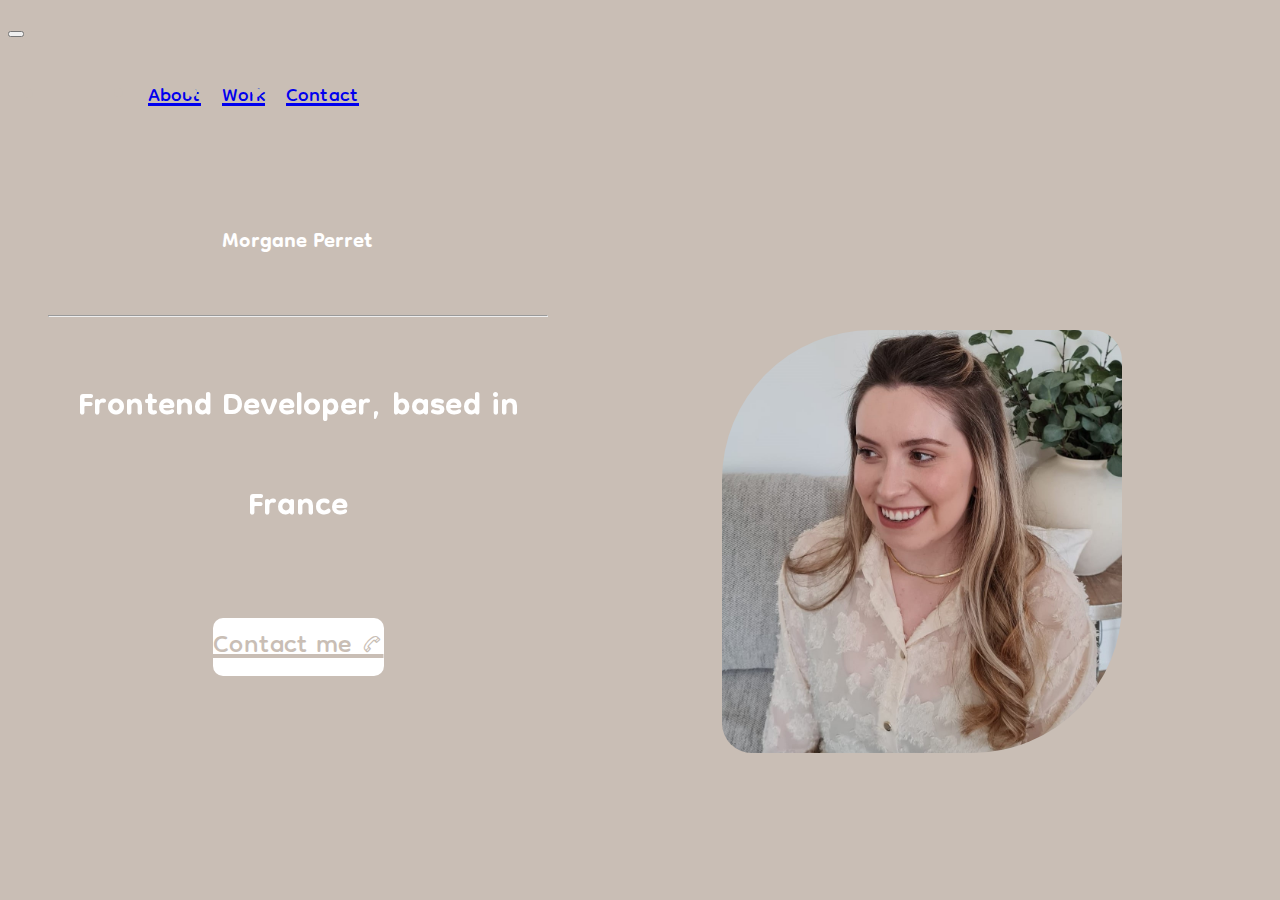
==== index.html @ 740811f5 "Initial commit" ====
<!DOCTYPE html>
<html lang="en">
  <head>
    <meta charset="UTF-8" />
    <meta http-equiv="X-UA-Compatible" content="IE=edge" />
    <meta name="viewport" content="width=device-width, initial-scale=1.0" />
    <link
      href="https://cdn.jsdelivr.net/npm/bootstrap@5.3.0-alpha3/dist/css/bootstrap.min.css"
      rel="stylesheet"
      integrity="sha384-KK94CHFLLe+nY2dmCWGMq91rCGa5gtU4mk92HdvYe+M/SXH301p5ILy+dN9+nJOZ"
      crossorigin="anonymous"
    />
    <link rel="preconnect" href="https://fonts.googleapis.com" />
    <link rel="preconnect" href="https://fonts.gstatic.com" crossorigin />
    <link
      href="https://fonts.googleapis.com/css2?family=Dongle:wght@700&display=swap"
      rel="stylesheet"
    />
    <link rel="stylesheet" href="/style.css" />
    <title>Morgane's Portfolio</title>
  </head>
  <body>
    <nav class="navbar navbar-expand-lg bg-body-tertiary">
      <div class="container-fluid">
        <a class="navbar-brand" href="#"
          ><img alt="Morgane Perret" src="../Logo.jpg" />
        </a>
        <button
          class="navbar-toggler"
          type="button"
          data-bs-toggle="collapse"
          data-bs-target="#navbarNav"
          aria-controls="navbarNav"
          aria-expanded="false"
          aria-label="Toggle navigation"
        >
          <span class="navbar-toggler-icon"></span>
        </button>
        <div class="collapse navbar-collapse" id="navbarNav">
          <ul class="navbar-nav">
            <li class="nav-item">
              <a
                class="nav-link active"
                aria-current="page"
                href="/index.html"
                style="font-size: 40px; color: #c9beb5"
                >Home
              </a>
            </li>
            <li class="nav-item">
              <a class="nav-link" href="/About Page.html">About </a>
            </li>

            <li class="nav-item">
              <a class="nav-link" href="/Work Page.html">Work </a>
            </li>

            <li class="nav-item">
              <a class="nav-link" href="/About Page.html#contact">Contact</a>
            </li>
          </ul>
        </div>
      </div>
    </nav>
    <div class="container">
      <div class="box">
        <h1>Morgane Perret</h1>
        <hr />
        <h2>Frontend Developer, based in France</h2>
        <a href="About Page.html#contact" class="btn text-center">
          Contact me ☏</a
        >
      </div>
    </div>
    <img src="../profile-pic.jpg" class="img-fluid float-left" />
    <script
      src="https://cdn.jsdelivr.net/npm/bootstrap@5.3.0-alpha3/dist/js/bootstrap.bundle.min.js"
      integrity="sha384-ENjdO4Dr2bkBIFxQpeoTz1HIcje39Wm4jDKdf19U8gI4ddQ3GYNS7NTKfAdVQSZe"
      crossorigin="anonymous"
    ></script>
  </body>
</html>
---- style.css ----
body {
  background-color: #c9beb5;
  font-family: "Dongle", sans-serif;
}
.navbar li {
  float: left;
  padding: 0 10px;
  border-right: 1px #c9beb5 dotted;
  color: #c9beb5 !important;
  line-height: 30px;
}
.navbar-brand {
  height: 48px;
  width: 170px;
}

h2 {
  font-size: 50px !important;
}
.container-fluid {
  font-size: 30px;
}
.box {
  color: white;
  text-align: center;
  line-height: 100px;
  max-width: 500px;
  position: relative;
  top: -20px;
  left: 15px;
  padding: 20px 15px 10px 5px;
  margin-top: 120px;
  margin-left: 20px;
}
.btn {
  color: #c9beb5;
  border-radius: 10px;
  line-height: 50px;
  margin-top: 30px;
  font-size: 40px;
  background-color: white;
}
img {
  max-width: 100%;
  height: auto;
  display: block;
  float: right;
  width: 400px;
  border-top-right-radius: 30px;
  border-top-left-radius: 150px;
  border-bottom-right-radius: 150px;
  border-bottom-left-radius: 30px;
  margin-right: 150px;
  margin-top: -400px;
}
@media (max-width: 1000px) {
  img {
    width: 200px;
    margin-right: 10px;
  }
  .box {
    max-width: 150px;
    font-size: 5px;
    margin-top: 100px;
    margin-left: 10px;
  }
}
@media (max-width: 700px) {
  img {
    width: 100px;
    margin-top: -20px;
  }
  .box {
    max-width: 150px;
    line-height: 20px;
  }
}
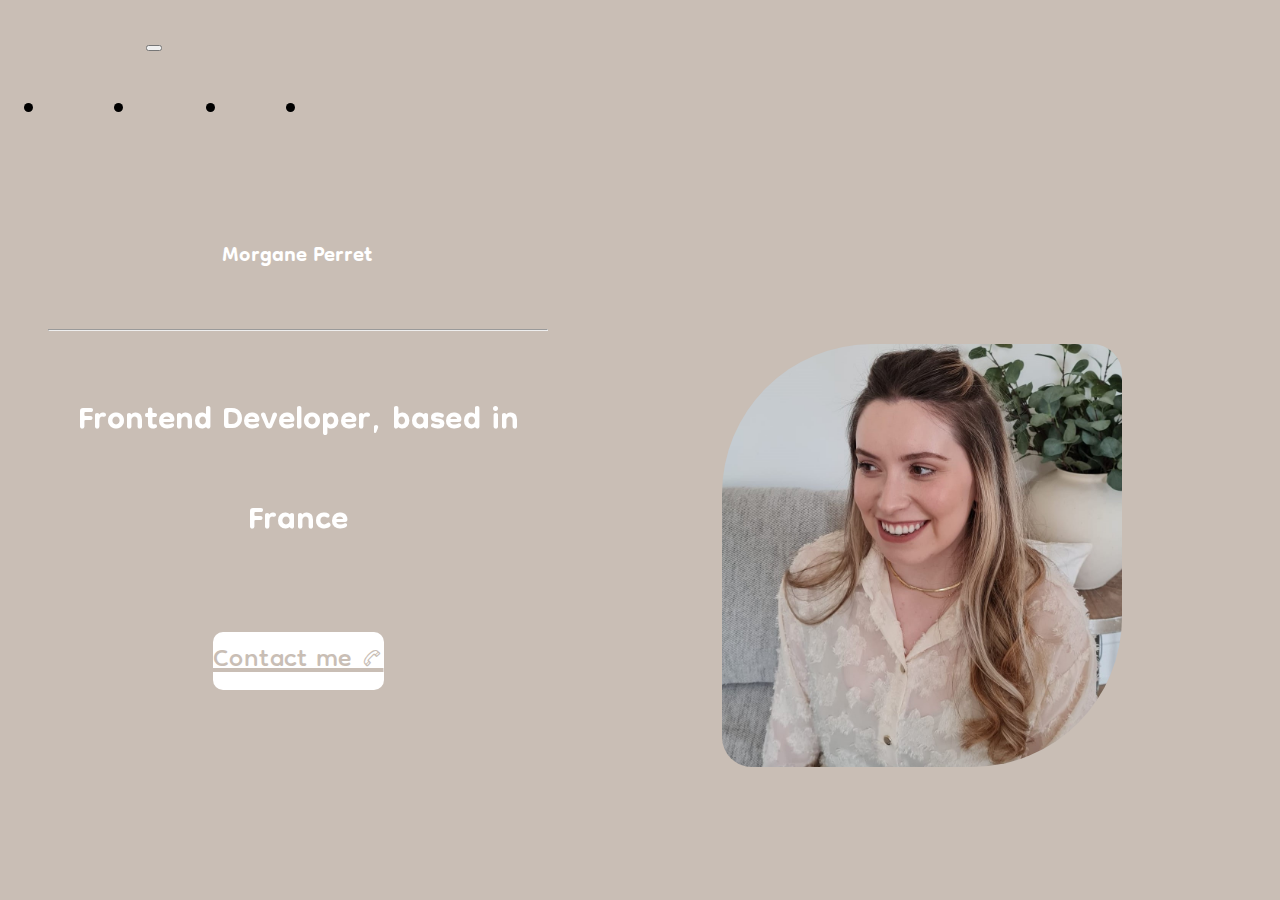
==== commit fbb02a12: "Setting ABout Page html/css" ====
--- a/index.html
+++ b/index.html
@@ -16,14 +16,27 @@
       href="https://fonts.googleapis.com/css2?family=Dongle:wght@700&display=swap"
       rel="stylesheet"
     />
+    <link rel="preconnect" href="https://fonts.googleapis.com" />
+    <link rel="preconnect" href="https://fonts.gstatic.com" crossorigin />
+    <link
+      href="https://fonts.googleapis.com/css2?family=Water+Brush&display=swap"
+      rel="stylesheet"
+    />
     <link rel="stylesheet" href="/style.css" />
     <title>Morgane's Portfolio</title>
   </head>
   <body>
     <nav class="navbar navbar-expand-lg bg-body-tertiary">
       <div class="container-fluid">
-        <a class="navbar-brand" href="#"
-          ><img alt="Morgane Perret" src="../Logo.jpg" />
+        <a
+          class="navbar-brand"
+          style="
+            font-size: 40px;
+            color: #c9beb5;
+            font-family: 'Water Brush', cursive;
+          "
+        >
+          Morgane
         </a>
         <button
           class="navbar-toggler"
@@ -48,15 +61,30 @@
               </a>
             </li>
             <li class="nav-item">
-              <a class="nav-link" href="/About Page.html">About </a>
+              <a
+                class="nav-link"
+                href="/About Page.html"
+                style="font-size: 40px; color: #c9beb5"
+                >About
+              </a>
             </li>
 
             <li class="nav-item">
-              <a class="nav-link" href="/Work Page.html">Work </a>
+              <a
+                class="nav-link"
+                href="/Work Page.html"
+                style="font-size: 40px; color: #c9beb5"
+                >Work
+              </a>
             </li>
 
             <li class="nav-item">
-              <a class="nav-link" href="/About Page.html#contact">Contact</a>
+              <a
+                class="nav-link"
+                href="/About Page.html#contact"
+                style="font-size: 40px; color: #c9beb5"
+                >Contact</a
+              >
             </li>
           </ul>
         </div>
--- a/style.css
+++ b/style.css
@@ -1,22 +1,23 @@
+:root {
+  --branding-color: #c9beb5;
+  --default-font-family: "Dongle", sans-serif;
+}
+
 body {
-  background-color: #c9beb5;
-  font-family: "Dongle", sans-serif;
+  background-color: var(--branding-color);
+  font-family: var(--default-font-family);
 }
 .navbar li {
   float: left;
   padding: 0 10px;
   border-right: 1px #c9beb5 dotted;
-  color: #c9beb5 !important;
   line-height: 30px;
-}
-.navbar-brand {
-  height: 48px;
-  width: 170px;
 }
 
 h2 {
   font-size: 50px !important;
 }
+
 .container-fluid {
   font-size: 30px;
 }
@@ -33,7 +34,7 @@
   margin-left: 20px;
 }
 .btn {
-  color: #c9beb5;
+  color: var(--branding-color);
   border-radius: 10px;
   line-height: 50px;
   margin-top: 30px;
@@ -75,3 +76,33 @@
     line-height: 20px;
   }
 }
+h3 {
+  font-size: 40px !important;
+}
+h3,
+p {
+  color: white;
+  font-size: 25px;
+  text-align: center;
+  margin: 20px 50px;
+}
+.box-2 {
+  background-color: white;
+  display: block;
+  margin: 50px auto;
+  padding: 20px 20px 30px 20px;
+  margin-left: 150px;
+  margin-right: 150px;
+  text-align: center;
+  font-size: 35px;
+  color: var(--branding-color);
+}
+.contact-info {
+  color: var(--branding-color);
+  margin-top: 30px;
+  font-size: 20px;
+  background-color: white;
+  display: block;
+  margin: 0 auto;
+  text-decoration: none;
+}
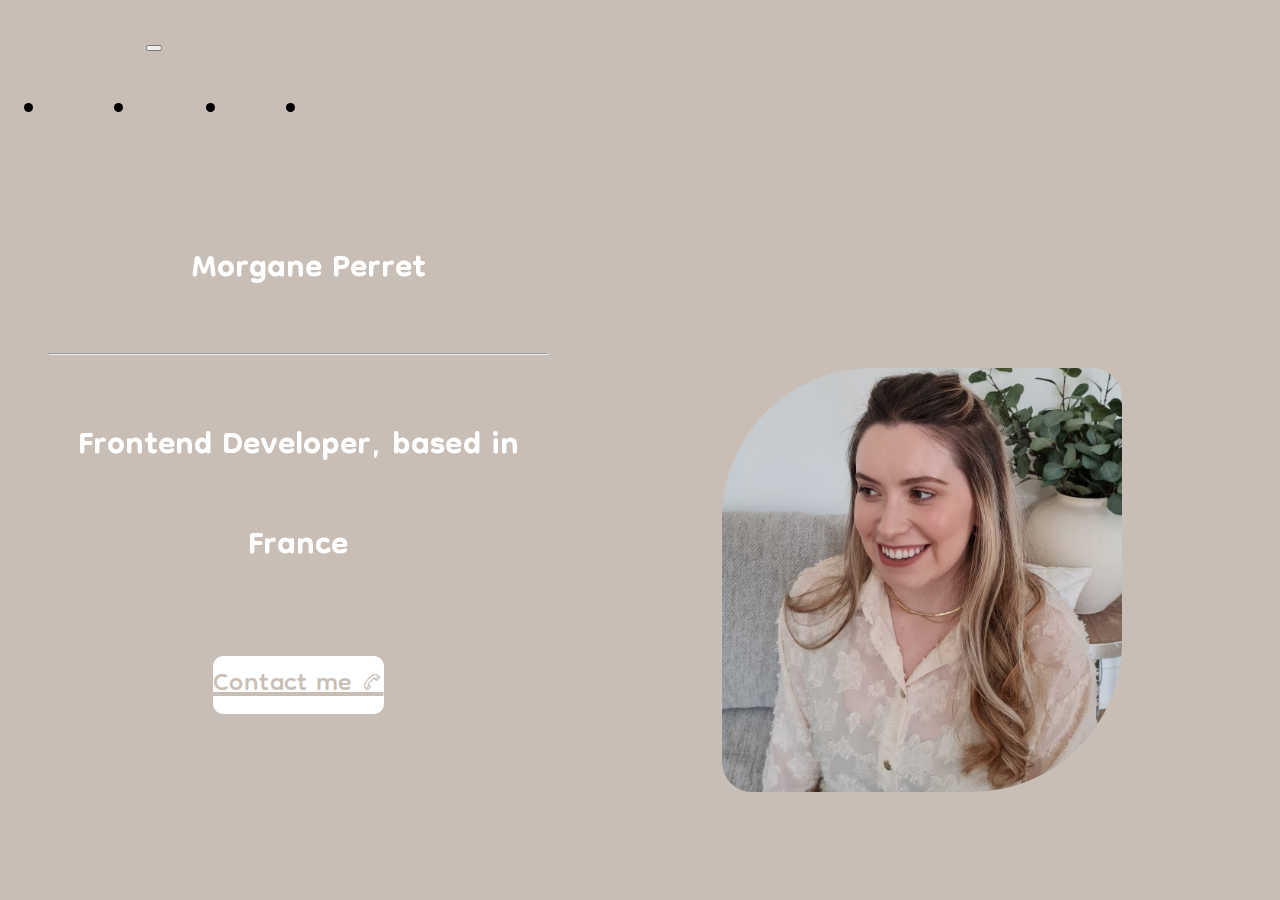
==== commit 183378b4: "Setting Work Page" ====
--- a/index.html
+++ b/index.html
@@ -100,7 +100,7 @@
         >
       </div>
     </div>
-    <img src="../profile-pic.jpg" class="img-fluid float-left" />
+    <img src="../profile-pic.jpg" class="img-fluid-profile float-left" />
     <script
       src="https://cdn.jsdelivr.net/npm/bootstrap@5.3.0-alpha3/dist/js/bootstrap.bundle.min.js"
       integrity="sha384-ENjdO4Dr2bkBIFxQpeoTz1HIcje39Wm4jDKdf19U8gI4ddQ3GYNS7NTKfAdVQSZe"
--- a/style.css
+++ b/style.css
@@ -41,7 +41,7 @@
   font-size: 40px;
   background-color: white;
 }
-img {
+.img-fluid-profile {
   max-width: 100%;
   height: auto;
   display: block;
@@ -77,7 +77,7 @@
   }
 }
 h3 {
-  font-size: 40px !important;
+  font-size: 38px !important;
 }
 h3,
 p {
@@ -106,3 +106,13 @@
   margin: 0 auto;
   text-decoration: none;
 }
+h1 {
+  text-align: center;
+  color: white;
+  margin-left: 20px;
+  font-size: 50px;
+}
+.content {
+  margin: 30px;
+  line-height: 1.5;
+}
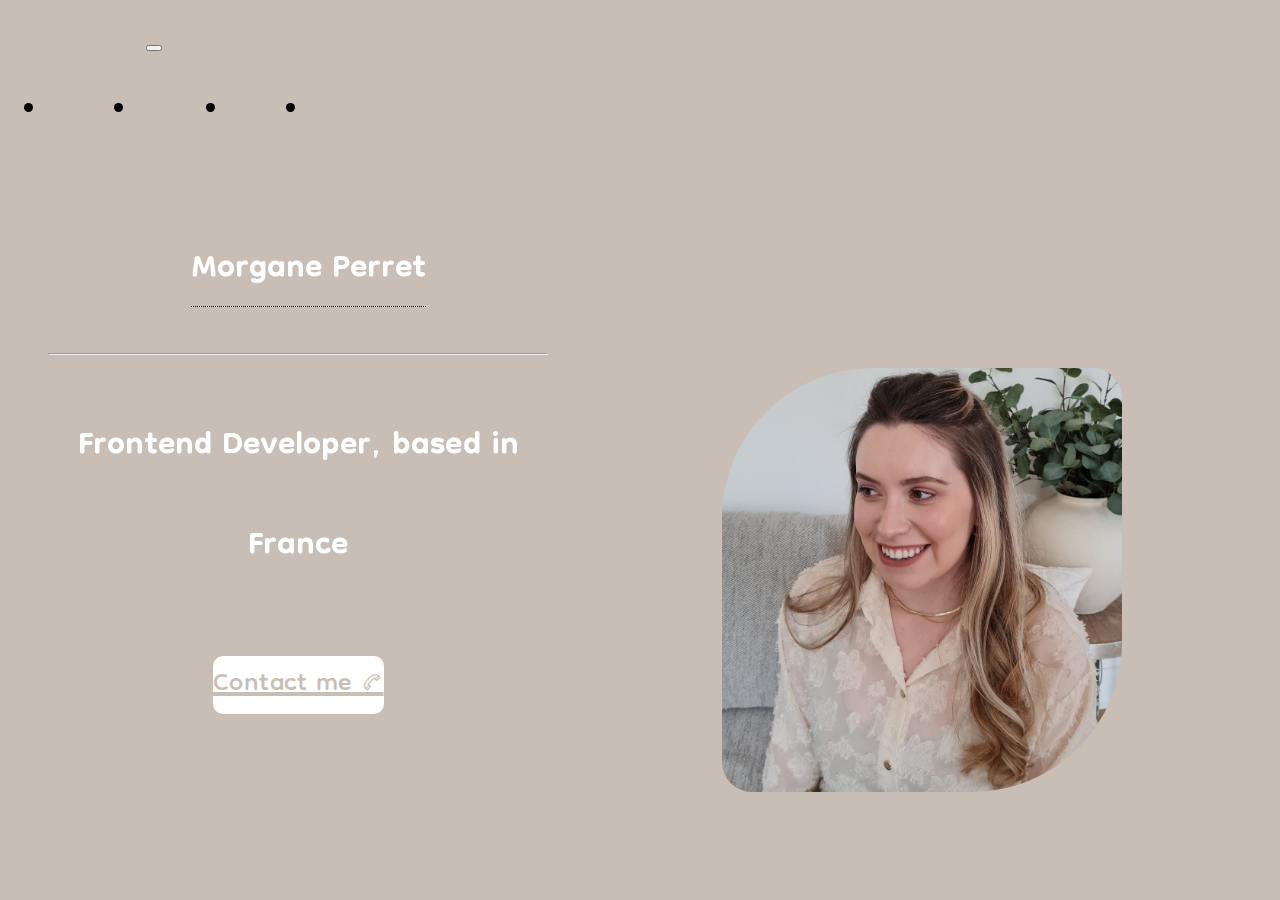
==== commit ade4839b: "Animation hovertext" ====
--- a/index.html
+++ b/index.html
@@ -92,7 +92,13 @@
     </nav>
     <div class="container">
       <div class="box">
-        <h1>Morgane Perret</h1>
+        <h1>
+          <span
+            class="hovertext"
+            data-hover="26-year-old coffee lover with 2 cats😺☕😺"
+            >Morgane Perret</span
+          >
+        </h1>
         <hr />
         <h2>Frontend Developer, based in France</h2>
         <a href="About Page.html#contact" class="btn text-center">
--- a/style.css
+++ b/style.css
@@ -106,13 +106,41 @@
   margin: 0 auto;
   text-decoration: none;
 }
+.content {
+  margin: 30px;
+  line-height: 1.5;
+}
 h1 {
   text-align: center;
   color: white;
   margin-left: 20px;
   font-size: 50px;
 }
-.content {
-  margin: 30px;
-  line-height: 1.5;
+.hovertext {
+  position: relative;
+  border-bottom: 1px dotted black;
 }
+
+.hovertext:before {
+  content: attr(data-hover);
+  visibility: hidden;
+  opacity: 0.3;
+  width: max-content;
+  font-size: 40px;
+  background-color: white;
+  color: var(--branding-color);
+  text-align: center;
+  border-radius: 30px;
+  padding: 30px;
+  transition: opacity 300ms ease-in-out;
+
+  position: absolute;
+  z-index: 1;
+  left: 0;
+  top: 110%;
+}
+
+.hovertext:hover:before {
+  opacity: 1;
+  visibility: visible;
+}
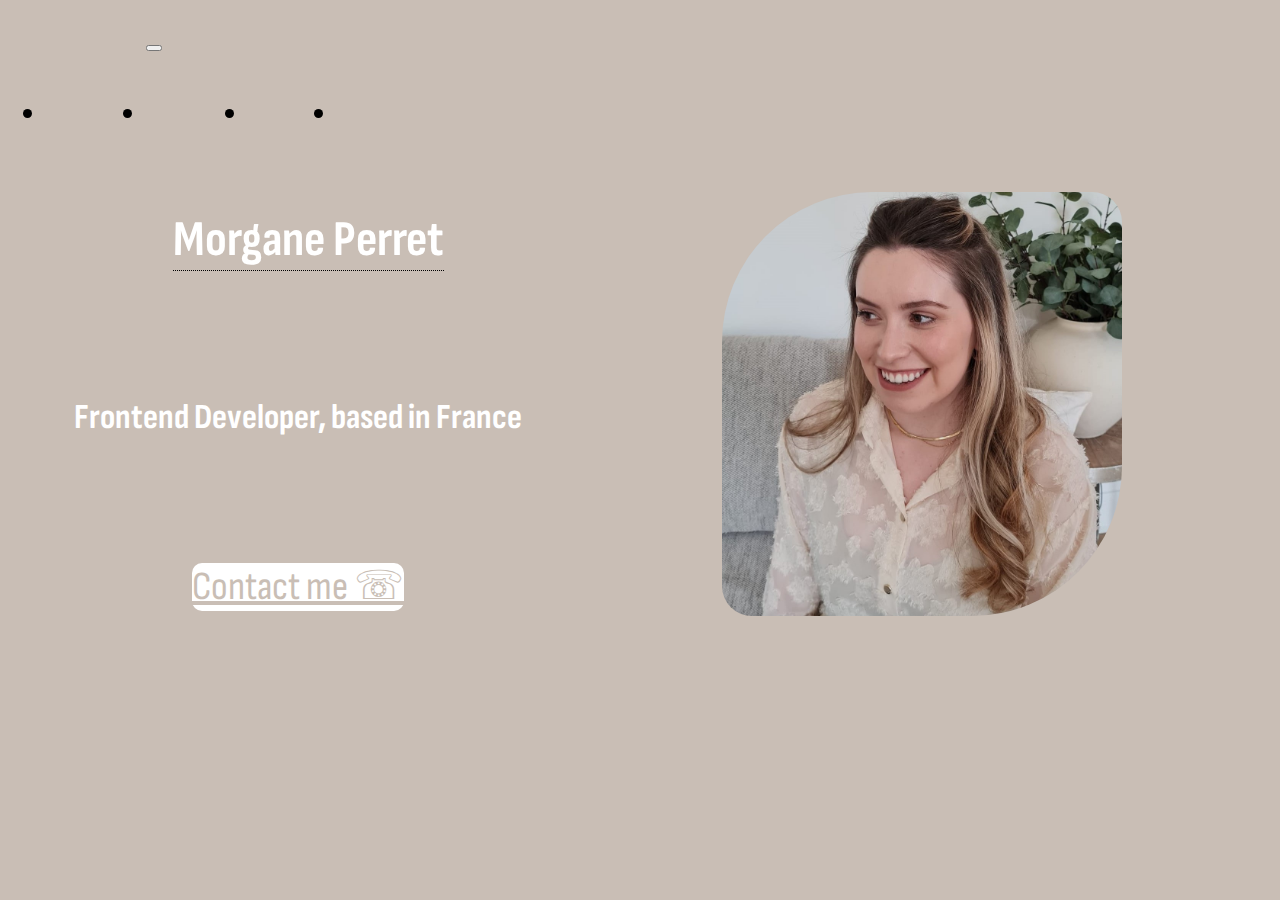
==== commit e097b40f: "Font and hovertext modifications" ====
--- a/index.html
+++ b/index.html
@@ -13,7 +13,7 @@
     <link rel="preconnect" href="https://fonts.googleapis.com" />
     <link rel="preconnect" href="https://fonts.gstatic.com" crossorigin />
     <link
-      href="https://fonts.googleapis.com/css2?family=Dongle:wght@700&display=swap"
+      href="https://fonts.googleapis.com/css2?family=Sofia+Sans+Condensed&display=swap"
       rel="stylesheet"
     />
     <link rel="preconnect" href="https://fonts.googleapis.com" />
@@ -95,11 +95,11 @@
         <h1>
           <span
             class="hovertext"
-            data-hover="26-year-old coffee lover with 2 cats😺☕😺"
+            data-hover="26-year-old travel lover 🌍 and businesswoman 👩‍💼 "
             >Morgane Perret</span
           >
         </h1>
-        <hr />
+
         <h2>Frontend Developer, based in France</h2>
         <a href="About Page.html#contact" class="btn text-center">
           Contact me ☏</a
--- a/style.css
+++ b/style.css
@@ -1,6 +1,6 @@
 :root {
   --branding-color: #c9beb5;
-  --default-font-family: "Dongle", sans-serif;
+  --default-font-family: "Sofia Sans Condensed", sans-serif;
 }
 
 body {
@@ -15,7 +15,8 @@
 }
 
 h2 {
-  font-size: 50px !important;
+  font-size: 35px !important;
+  line-height: 230px !important;
 }
 
 .container-fluid {
@@ -24,20 +25,18 @@
 .box {
   color: white;
   text-align: center;
-  line-height: 100px;
   max-width: 500px;
   position: relative;
   top: -20px;
   left: 15px;
   padding: 20px 15px 10px 5px;
-  margin-top: 120px;
+  margin-top: 110px;
   margin-left: 20px;
 }
 .btn {
   color: var(--branding-color);
   border-radius: 10px;
   line-height: 50px;
-  margin-top: 30px;
   font-size: 40px;
   background-color: white;
 }
@@ -52,7 +51,7 @@
   border-bottom-right-radius: 150px;
   border-bottom-left-radius: 30px;
   margin-right: 150px;
-  margin-top: -400px;
+  margin-top: -450px;
 }
 @media (max-width: 1000px) {
   img {
@@ -97,7 +96,8 @@
   font-size: 35px;
   color: var(--branding-color);
 }
-.contact-info {
+.contact-info,
+.shecodes-info {
   color: var(--branding-color);
   margin-top: 30px;
   font-size: 20px;
@@ -126,7 +126,7 @@
   visibility: hidden;
   opacity: 0.3;
   width: max-content;
-  font-size: 40px;
+  font-size: 30px;
   background-color: white;
   color: var(--branding-color);
   text-align: center;
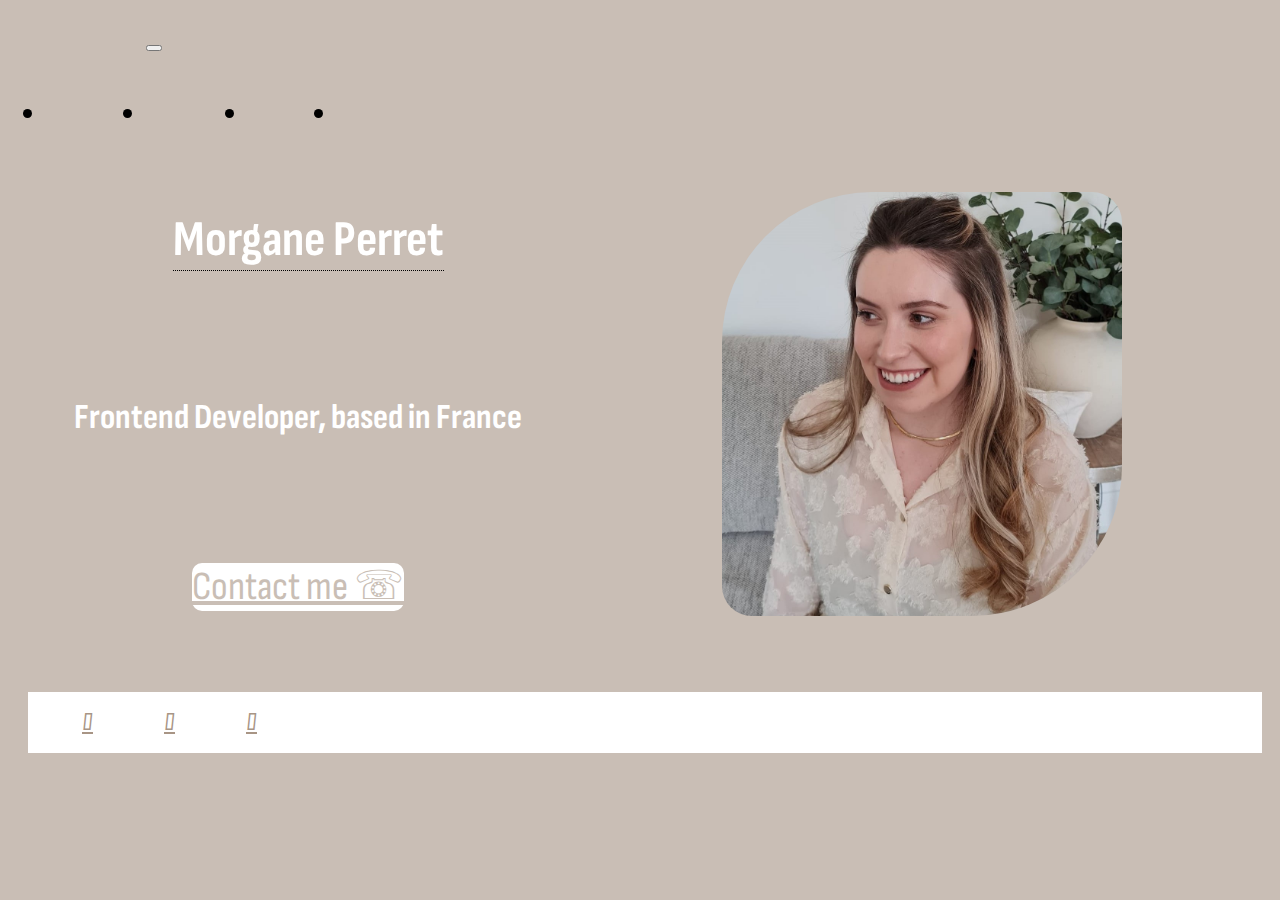
==== commit 9912278a: "SEO friendly + added footer" ====
--- a/index.html
+++ b/index.html
@@ -3,7 +3,7 @@
   <head>
     <meta charset="UTF-8" />
     <meta http-equiv="X-UA-Compatible" content="IE=edge" />
-    <meta name="viewport" content="width=device-width, initial-scale=1.0" />
+    <meta name="Portfolio" content="Morgane Perret's Work Portfolio" />
     <link
       href="https://cdn.jsdelivr.net/npm/bootstrap@5.3.0-alpha3/dist/css/bootstrap.min.css"
       rel="stylesheet"
@@ -101,12 +101,31 @@
         </h1>
 
         <h2>Frontend Developer, based in France</h2>
-        <a href="About Page.html#contact" class="btn text-center">
+        <a
+          href="About Page.html#contact"
+          class="btn text-center"
+          title="Contact Morgane"
+        >
           Contact me ☏</a
         >
       </div>
     </div>
     <img src="../profile-pic.jpg" class="img-fluid-profile float-left" />
+    <div class="container">
+      <div class="box-3">
+        <footer>
+          <div class="social-links d-flex justify-content-center">
+            <a href="#" target="_blank"
+              ><i class="fa-brands fa-instagram"></i
+            ></a>
+            <a href="#" target="_blank"> <i class="fa-brands fa-github"></i></a>
+            <a href="#" target="_blank">
+              <i class="fa-brands fa-linkedin"></i
+            ></a>
+          </div>
+        </footer>
+      </div>
+    </div>
     <script
       src="https://cdn.jsdelivr.net/npm/bootstrap@5.3.0-alpha3/dist/js/bootstrap.bundle.min.js"
       integrity="sha384-ENjdO4Dr2bkBIFxQpeoTz1HIcje39Wm4jDKdf19U8gI4ddQ3GYNS7NTKfAdVQSZe"
--- a/style.css
+++ b/style.css
@@ -144,3 +144,29 @@
   opacity: 1;
   visibility: visible;
 }
+footer {
+  background-color: white;
+  display: block;
+  position: static;
+  margin: 50px 10px 10px 20px;
+  padding: 15px 20px;
+}
+footer .social-links a {
+  margin: 10px 20px;
+  color: #a89585;
+  padding: 10px 14px;
+  border-radius: 50%;
+  font-size: 25px;
+}
+.fa-github:before {
+  content: "\f09b";
+}
+.fa-instagram:before {
+  content: "\f16d";
+}
+.fa-linkedin:before {
+  content: "\f099";
+}
+.fa {
+  font-weight: 400;
+}
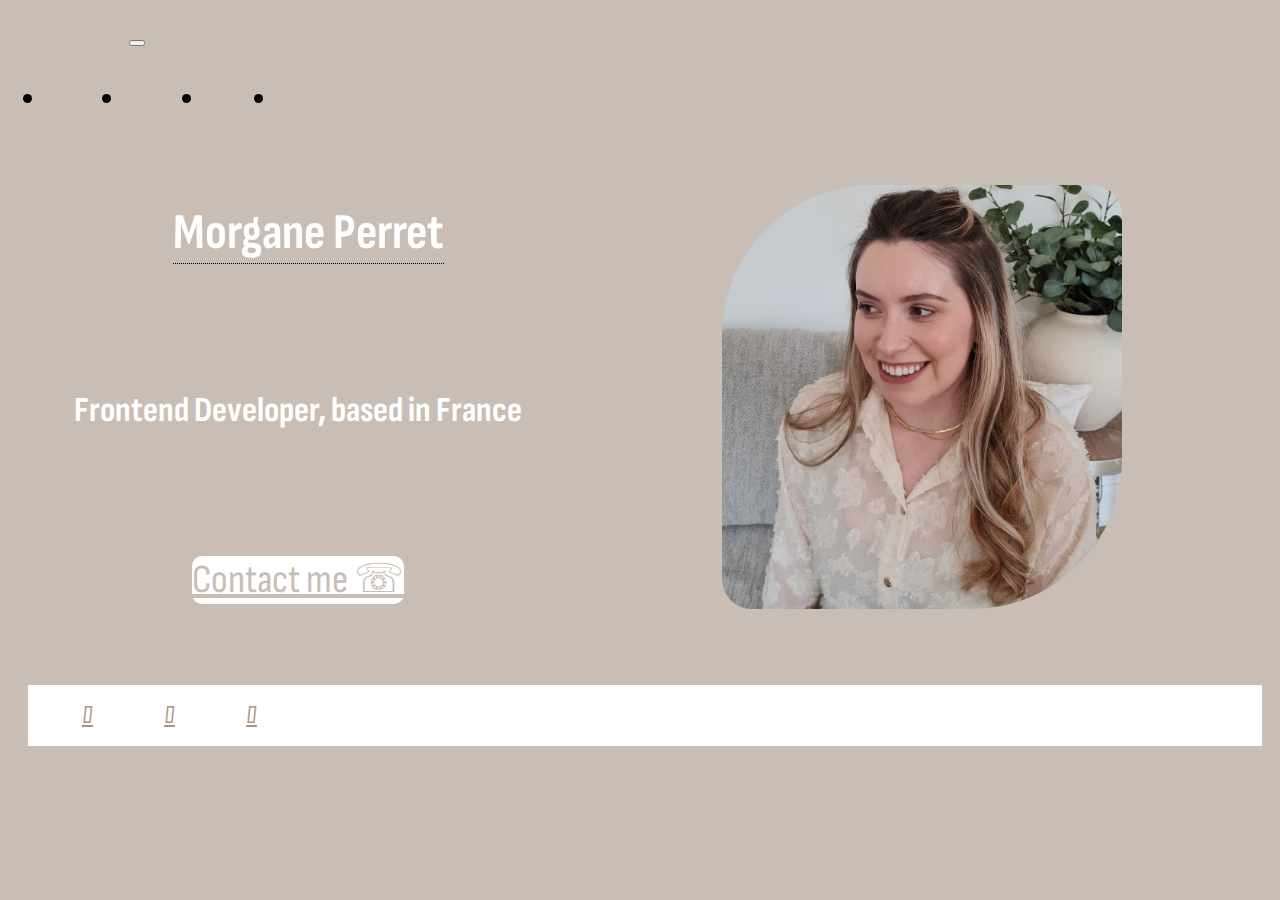
==== commit f4235995: "Navbar CSS modifications" ====
--- a/index.html
+++ b/index.html
@@ -31,7 +31,7 @@
         <a
           class="navbar-brand"
           style="
-            font-size: 40px;
+            font-size: 35px;
             color: #c9beb5;
             font-family: 'Water Brush', cursive;
           "
@@ -56,7 +56,7 @@
                 class="nav-link active"
                 aria-current="page"
                 href="/index.html"
-                style="font-size: 40px; color: #c9beb5"
+                style="font-size: 30px; color: #c9beb5"
                 >Home
               </a>
             </li>
@@ -64,7 +64,7 @@
               <a
                 class="nav-link"
                 href="/About Page.html"
-                style="font-size: 40px; color: #c9beb5"
+                style="font-size: 30px; color: #c9beb5"
                 >About
               </a>
             </li>
@@ -73,7 +73,7 @@
               <a
                 class="nav-link"
                 href="/Work Page.html"
-                style="font-size: 40px; color: #c9beb5"
+                style="font-size: 30px; color: #c9beb5"
                 >Work
               </a>
             </li>
@@ -82,7 +82,7 @@
               <a
                 class="nav-link"
                 href="/About Page.html#contact"
-                style="font-size: 40px; color: #c9beb5"
+                style="font-size: 30px; color: #c9beb5"
                 >Contact</a
               >
             </li>
--- a/style.css
+++ b/style.css
@@ -11,7 +11,7 @@
   float: left;
   padding: 0 10px;
   border-right: 1px #c9beb5 dotted;
-  line-height: 30px;
+  line-height: 20px;
 }
 
 h2 {
@@ -89,7 +89,7 @@
   background-color: white;
   display: block;
   margin: 50px auto;
-  padding: 20px 20px 30px 20px;
+  padding: 10px 20px 10px 20px;
   margin-left: 150px;
   margin-right: 150px;
   text-align: center;
@@ -97,7 +97,8 @@
   color: var(--branding-color);
 }
 .contact-info,
-.shecodes-info {
+.shecodes-info,
+.github-repositories {
   color: var(--branding-color);
   margin-top: 30px;
   font-size: 20px;
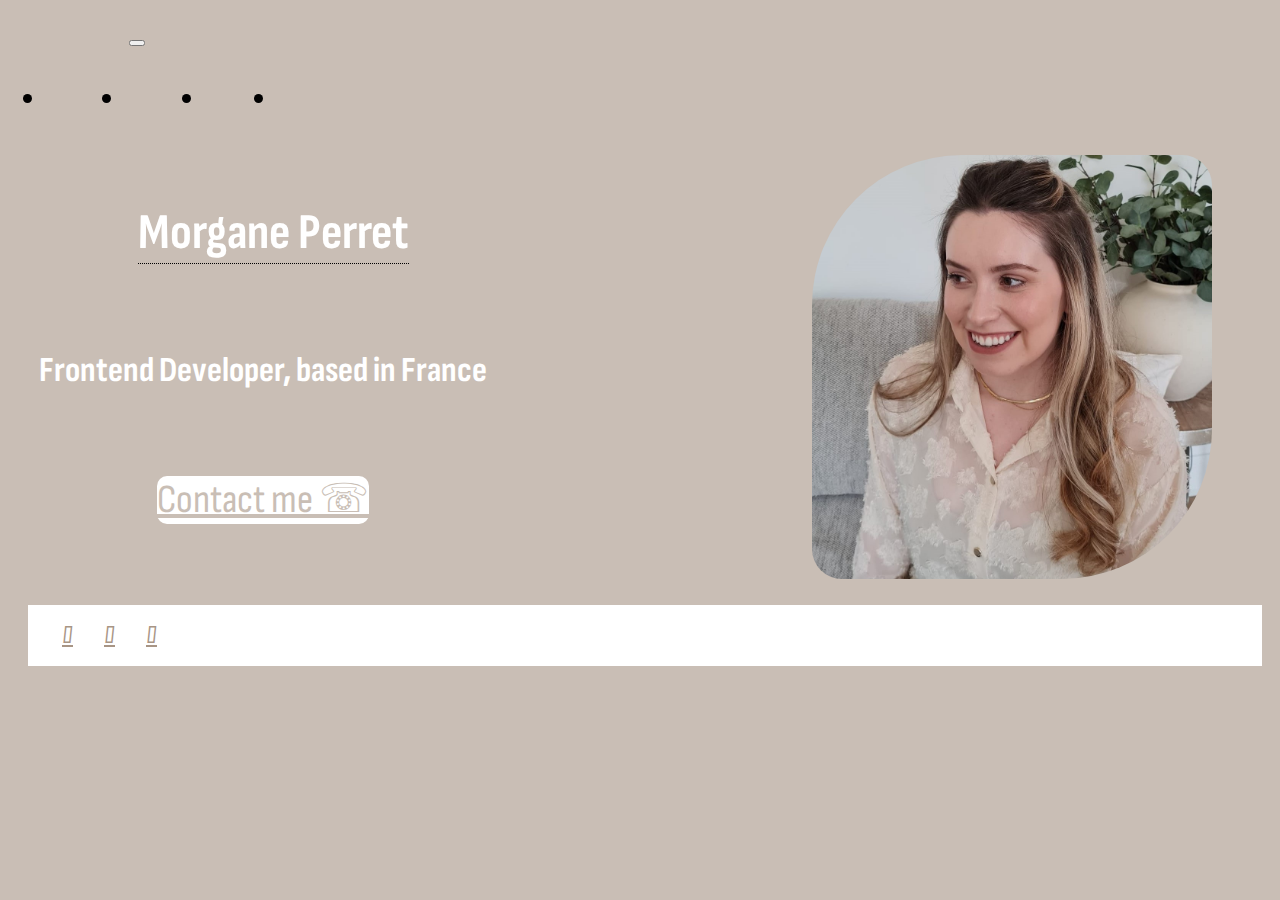
==== commit c14ae869: "media queries modifications" ====
--- a/index.html
+++ b/index.html
@@ -4,6 +4,7 @@
     <meta charset="UTF-8" />
     <meta http-equiv="X-UA-Compatible" content="IE=edge" />
     <meta name="Portfolio" content="Morgane Perret's Work Portfolio" />
+    <meta name="viewport" content="width=device-width, initial-scale=1.0" />
     <link
       href="https://cdn.jsdelivr.net/npm/bootstrap@5.3.0-alpha3/dist/css/bootstrap.min.css"
       rel="stylesheet"
@@ -113,7 +114,7 @@
     <img src="../profile-pic.jpg" class="img-fluid-profile float-left" />
     <div class="container">
       <div class="box-3">
-        <footer>
+        <footer class="fixed-bottom">
           <div class="social-links d-flex justify-content-center">
             <a href="#" target="_blank"
               ><i class="fa-brands fa-instagram"></i
--- a/style.css
+++ b/style.css
@@ -16,7 +16,7 @@
 
 h2 {
   font-size: 35px !important;
-  line-height: 230px !important;
+  line-height: 150px;
 }
 
 .container-fluid {
@@ -28,10 +28,8 @@
   max-width: 500px;
   position: relative;
   top: -20px;
-  left: 15px;
   padding: 20px 15px 10px 5px;
   margin-top: 110px;
-  margin-left: 20px;
 }
 .btn {
   color: var(--branding-color);
@@ -50,33 +48,13 @@
   border-top-left-radius: 150px;
   border-bottom-right-radius: 150px;
   border-bottom-left-radius: 30px;
-  margin-right: 150px;
-  margin-top: -450px;
+  margin-right: 60px;
+  margin-top: -400px;
 }
-@media (max-width: 1000px) {
-  img {
-    width: 200px;
-    margin-right: 10px;
-  }
-  .box {
-    max-width: 150px;
-    font-size: 5px;
-    margin-top: 100px;
-    margin-left: 10px;
-  }
-}
-@media (max-width: 700px) {
-  img {
-    width: 100px;
-    margin-top: -20px;
-  }
-  .box {
-    max-width: 150px;
-    line-height: 20px;
-  }
-}
+
 h3 {
   font-size: 38px !important;
+  font-family: "Water Brush", cursive;
 }
 h3,
 p {
@@ -153,11 +131,14 @@
   padding: 15px 20px;
 }
 footer .social-links a {
-  margin: 10px 20px;
   color: #a89585;
   padding: 10px 14px;
   border-radius: 50%;
   font-size: 25px;
+  width: 100%;
+  height: 100px;
+  bottom: 0;
+  text-align: center;
 }
 .fa-github:before {
   content: "\f09b";
@@ -171,3 +152,28 @@
 .fa {
   font-weight: 400;
 }
+@media (max-width: 900px) {
+  .content {
+    text-align: center;
+    padding: 0;
+  }
+
+  .project-desciption {
+    padding: 0;
+    text-align: center;
+  }
+  img {
+    max-width: 60% !important;
+    margin-top: 100px !important;
+  }
+  h1,
+  h2,
+  .btn {
+    font-size: 15px !important;
+    line-height: 30px !important;
+    text-align: center !important ;
+  }
+  footer {
+    max-width: fit-content !important;
+  }
+}
